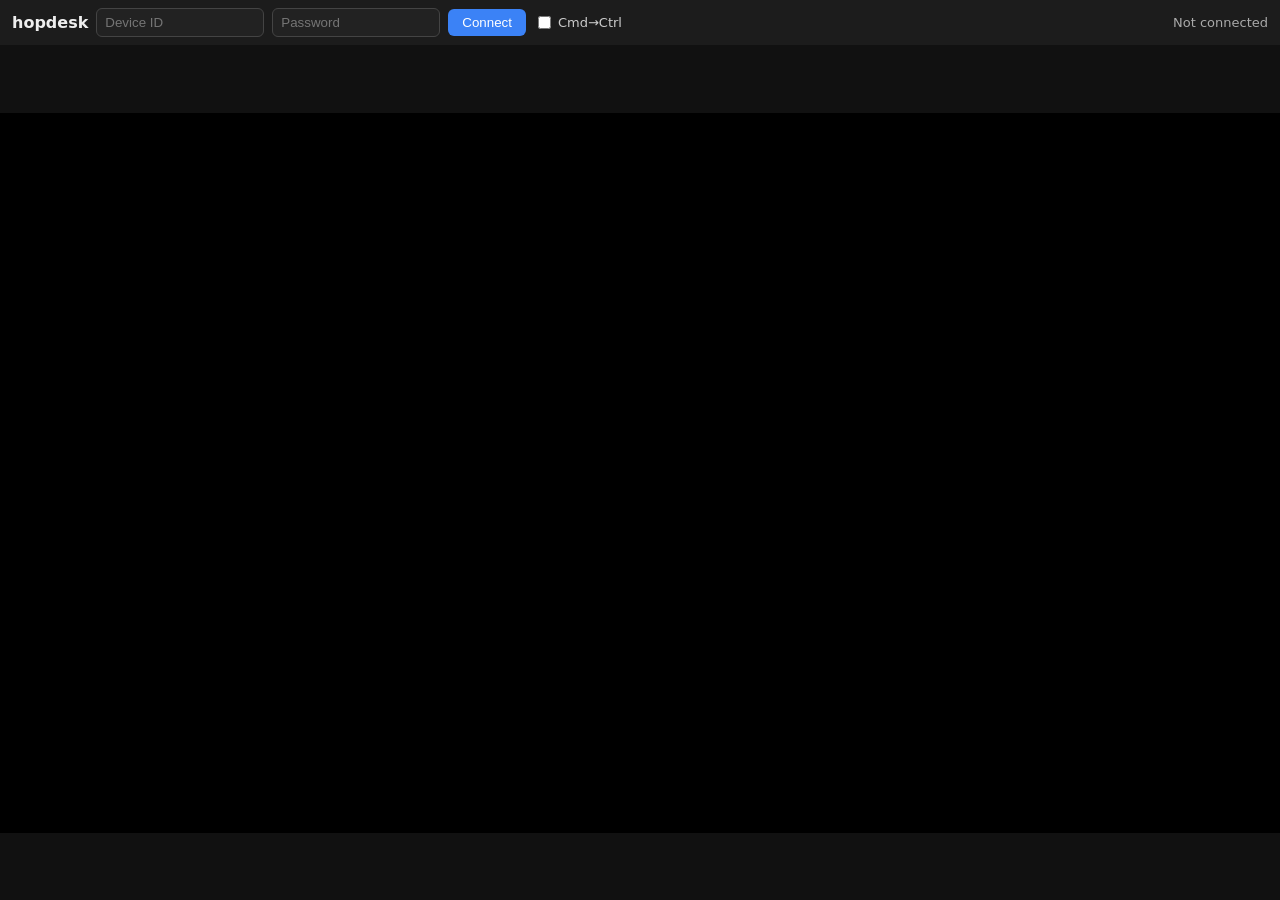
==== cmd/server/web/index.html @ a6899d73 "hopdesk: first version (agent, signaling server, browser viewer)" ====
<!DOCTYPE html>
<html lang="en">
<head>
<meta charset="utf-8">
<meta name="viewport" content="width=device-width, initial-scale=1">
<title>hopdesk</title>
<style>
  :root { color-scheme: light dark; font-family: system-ui, sans-serif; }
  body { margin: 0; display: flex; flex-direction: column; height: 100vh; background: #111; color: #eee; }
  header { display: flex; gap: 8px; align-items: center; padding: 8px 12px; background: #1c1c1c; flex-wrap: wrap; }
  header input[type=text], header input[type=password] { padding: 6px 8px; border-radius: 6px; border: 1px solid #444; background: #222; color: #eee; width: 150px; }
  button { padding: 6px 14px; border-radius: 6px; border: 0; background: #3b82f6; color: white; cursor: pointer; }
  button.secondary { background: #444; }
  #status { margin-left: auto; font-size: 13px; color: #aaa; }
  label { font-size: 13px; color: #ccc; display: flex; gap: 4px; align-items: center; }
  main { flex: 1; display: flex; align-items: center; justify-content: center; overflow: hidden; }
  canvas { max-width: 100%; max-height: 100%; background: #000; outline: none; cursor: default; }
  canvas:focus { box-shadow: 0 0 0 2px #3b82f6; }
</style>
</head>
<body>
<header>
  <strong>hopdesk</strong>
  <input id="id" type="text" placeholder="Device ID" autocomplete="off">
  <input id="pw" type="password" placeholder="Password" autocomplete="off">
  <button id="connect">Connect</button>
  <button id="disconnect" class="secondary" hidden>Disconnect</button>
  <label title="Send Ctrl when you press Cmd (useful when a Mac controls a Windows PC)">
    <input id="swap" type="checkbox"> Cmd&rarr;Ctrl
  </label>
  <span id="status">Not connected</span>
</header>
<main><canvas id="screen" tabindex="0" width="1280" height="720"></canvas></main>

<script>
const $ = (id) => document.getElementById(id);
const canvas = $('screen');
const ctx = canvas.getContext('2d');
let pc = null, framesDc = null, inputDc = null;
let frames = new Map(), lastDrawn = -1;
const pressed = new Set();

function setStatus(t) { $('status').textContent = t; }

function waitIce(pc) {
  return new Promise((resolve) => {
    if (pc.iceGatheringState === 'complete') return resolve();
    const done = () => { if (pc.iceGatheringState === 'complete') { pc.removeEventListener('icegatheringstatechange', done); resolve(); } };
    pc.addEventListener('icegatheringstatechange', done);
    setTimeout(resolve, 5000); // don't wait forever for slow candidates
  });
}

async function connect() {
  const id = $('id').value.trim(), password = $('pw').value;
  if (!id || !password) { setStatus('Enter the device ID and password'); return; }
  disconnect();
  setStatus('Connecting…');
  const cfg = await fetch('config').then((r) => r.json());
  pc = new RTCPeerConnection({ iceServers: cfg.iceServers || [] });
  framesDc = pc.createDataChannel('frames', { ordered: true });
  framesDc.binaryType = 'arraybuffer';
  inputDc = pc.createDataChannel('input', { ordered: true });
  framesDc.onmessage = (e) => onChunk(e.data);
  inputDc.onopen = () => inputDc.send(JSON.stringify({ t: 'auth', password }));
  inputDc.onmessage = (e) => {
    const m = JSON.parse(e.data);
    if (m.t === 'auth') {
      if (m.ok) { setStatus('Connected to ' + id); canvas.focus(); }
      else { setStatus(m.locked ? 'Too many wrong passwords. Wait a minute.' : 'Wrong password'); disconnect(true); }
    }
  };
  pc.onconnectionstatechange = () => {
    const s = pc && pc.connectionState;
    if (s === 'failed') { setStatus('Connection failed (a TURN server may be needed)'); disconnect(true); }
    if (s === 'disconnected' || s === 'closed') { setStatus('Disconnected'); }
  };

  await pc.setLocalDescription(await pc.createOffer());
  await waitIce(pc);

  const base = location.pathname.replace(/[^/]*$/, '');
  const ws = new WebSocket((location.protocol === 'https:' ? 'wss://' : 'ws://') + location.host + base + 'ws');
  ws.onopen = () => ws.send(JSON.stringify({ type: 'offer', id, sdp: pc.localDescription.sdp }));
  ws.onmessage = async (ev) => {
    const m = JSON.parse(ev.data);
    if (m.type === 'answer') {
      await pc.setRemoteDescription({ type: 'answer', sdp: m.sdp });
      setStatus('Checking password…');
    } else if (m.type === 'error') {
      setStatus('Error: ' + m.message);
      disconnect(true);
    }
    ws.close();
  };
  ws.onerror = () => setStatus('Could not reach the server');
  $('connect').hidden = true; $('disconnect').hidden = false;
}

function disconnect(keepStatus) {
  releaseKeys();
  if (pc) { pc.close(); pc = null; }
  framesDc = inputDc = null; frames.clear(); lastDrawn = -1;
  $('connect').hidden = false; $('disconnect').hidden = true;
  if (!keepStatus) setStatus('Not connected');
}

// Frames arrive as JPEG chunks: [u32 frameId][u16 index][u16 count][bytes]
function onChunk(buf) {
  const dv = new DataView(buf);
  const fid = dv.getUint32(0), idx = dv.getUint16(4), count = dv.getUint16(6);
  let f = frames.get(fid);
  if (!f) { f = { parts: new Array(count), got: 0 }; frames.set(fid, f); }
  if (!f.parts[idx]) { f.parts[idx] = buf.slice(8); f.got++; }
  if (f.got === count) {
    frames.delete(fid);
    for (const k of frames.keys()) if (k < fid) frames.delete(k);
    createImageBitmap(new Blob(f.parts, { type: 'image/jpeg' })).then((bmp) => {
      if (fid < lastDrawn) return;
      lastDrawn = fid;
      if (canvas.width !== bmp.width || canvas.height !== bmp.height) { canvas.width = bmp.width; canvas.height = bmp.height; }
      ctx.drawImage(bmp, 0, 0);
      bmp.close();
    }).catch(() => {});
  }
}

function send(obj) { if (inputDc && inputDc.readyState === 'open') inputDc.send(JSON.stringify(obj)); }
function norm(e) {
  const r = canvas.getBoundingClientRect();
  return { x: Math.min(1, Math.max(0, (e.clientX - r.left) / r.width)), y: Math.min(1, Math.max(0, (e.clientY - r.top) / r.height)) };
}

// Mouse
let pendingMove = null, wheelX = 0, wheelY = 0, rafQueued = false;
function flush() {
  rafQueued = false;
  if (pendingMove) { send({ t: 'move', ...pendingMove }); pendingMove = null; }
  if (wheelX || wheelY) { send({ t: 'wheel', dx: Math.round(wheelX), dy: Math.round(wheelY) }); wheelX = wheelY = 0; }
}
function queue() { if (!rafQueued) { rafQueued = true; requestAnimationFrame(flush); } }
canvas.addEventListener('mousemove', (e) => { pendingMove = norm(e); queue(); });
canvas.addEventListener('mousedown', (e) => { canvas.focus(); flush(); send({ t: 'down', b: e.button, n: e.detail, ...norm(e) }); e.preventDefault(); });
canvas.addEventListener('mouseup', (e) => { flush(); send({ t: 'up', b: e.button, n: e.detail, ...norm(e) }); e.preventDefault(); });
canvas.addEventListener('contextmenu', (e) => e.preventDefault());
canvas.addEventListener('wheel', (e) => {
  const k = e.deltaMode === 1 ? 16 : e.deltaMode === 2 ? 400 : 1;
  wheelX += e.deltaX * k; wheelY += e.deltaY * k; queue(); e.preventDefault();
}, { passive: false });

// Keyboard
function mapCode(code) {
  if ($('swap').checked) {
    if (code === 'MetaLeft') return 'ControlLeft';
    if (code === 'MetaRight') return 'ControlRight';
  }
  return code;
}
function keyEvent(e, down) {
  if (e.isComposing) return;
  e.preventDefault();
  const code = mapCode(e.code);
  if (down) pressed.add(code); else pressed.delete(code);
  send({ t: 'key', code, key: e.key, down });
}
function releaseKeys() { for (const code of pressed) send({ t: 'key', code, key: '', down: false }); pressed.clear(); }
canvas.addEventListener('keydown', (e) => keyEvent(e, true));
canvas.addEventListener('keyup', (e) => keyEvent(e, false));
canvas.addEventListener('blur', releaseKeys);

$('connect').onclick = () => connect().catch((err) => { setStatus('Error: ' + err.message); disconnect(true); });
$('disconnect').onclick = () => disconnect();
$('pw').addEventListener('keydown', (e) => { if (e.key === 'Enter') $('connect').click(); });
</script>
</body>
</html>
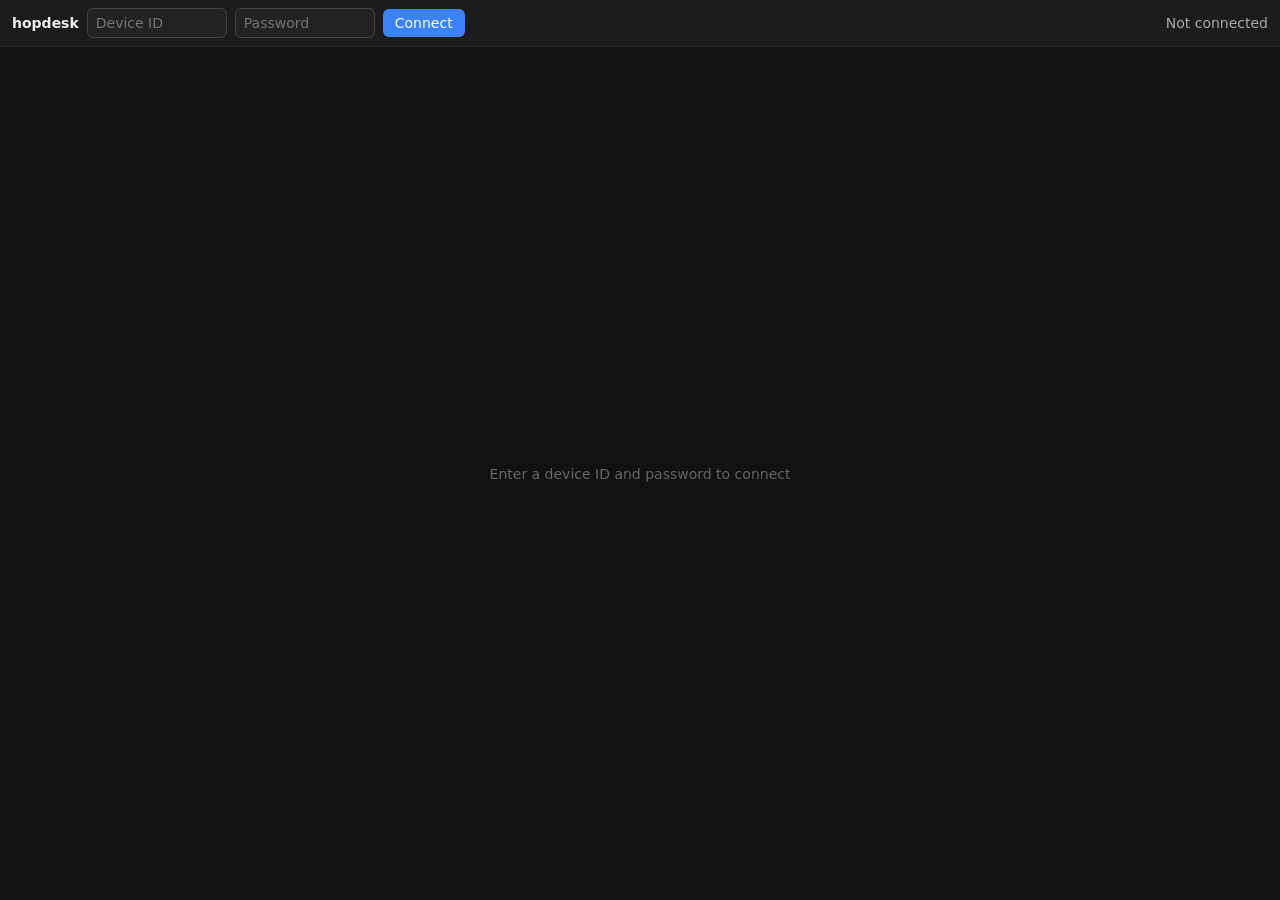
==== commit 22f0cf8f: "Add H.264 video, display/quality controls, clipboard sync, file transfer" ====
--- a/cmd/server/web/index.html
+++ b/cmd/server/web/index.html
@@ -5,75 +5,154 @@
 <meta name="viewport" content="width=device-width, initial-scale=1">
 <title>hopdesk</title>
 <style>
-  :root { color-scheme: light dark; font-family: system-ui, sans-serif; }
+  :root { color-scheme: dark; font-family: system-ui, sans-serif; font-size: 14px; }
+  * { box-sizing: border-box; }
   body { margin: 0; display: flex; flex-direction: column; height: 100vh; background: #111; color: #eee; }
-  header { display: flex; gap: 8px; align-items: center; padding: 8px 12px; background: #1c1c1c; flex-wrap: wrap; }
-  header input[type=text], header input[type=password] { padding: 6px 8px; border-radius: 6px; border: 1px solid #444; background: #222; color: #eee; width: 150px; }
-  button { padding: 6px 14px; border-radius: 6px; border: 0; background: #3b82f6; color: white; cursor: pointer; }
-  button.secondary { background: #444; }
-  #status { margin-left: auto; font-size: 13px; color: #aaa; }
-  label { font-size: 13px; color: #ccc; display: flex; gap: 4px; align-items: center; }
-  main { flex: 1; display: flex; align-items: center; justify-content: center; overflow: hidden; }
-  canvas { max-width: 100%; max-height: 100%; background: #000; outline: none; cursor: default; }
-  canvas:focus { box-shadow: 0 0 0 2px #3b82f6; }
+  header { display: flex; gap: 8px; align-items: center; padding: 8px 12px; background: #1c1c1c; flex-wrap: wrap; border-bottom: 1px solid #2a2a2a; }
+  input[type=text], input[type=password], select { padding: 6px 8px; border-radius: 6px; border: 1px solid #444; background: #222; color: #eee; font: inherit; }
+  input[type=text], input[type=password] { width: 140px; }
+  button { padding: 6px 12px; border-radius: 6px; border: 0; background: #3b82f6; color: white; cursor: pointer; font: inherit; }
+  button.secondary { background: #3a3a3a; }
+  button:disabled { opacity: .5; cursor: default; }
+  label { color: #ccc; display: flex; gap: 4px; align-items: center; }
+  .group { display: flex; gap: 8px; align-items: center; }
+  #status { margin-left: auto; color: #aaa; }
+  .wrap { flex: 1; display: flex; min-height: 0; }
+  #surface { flex: 1; display: flex; align-items: center; justify-content: center; overflow: hidden; outline: none; position: relative; }
+  #surface:focus-visible { box-shadow: inset 0 0 0 2px #3b82f6; }
+  #surface.drop { box-shadow: inset 0 0 0 3px #22c55e; }
+  #surface video, #surface canvas { max-width: 100%; max-height: 100%; background: #000; display: block; }
+  #hint { position: absolute; color: #666; pointer-events: none; }
+  aside { width: 340px; background: #181818; border-left: 1px solid #2a2a2a; display: flex; flex-direction: column; min-height: 0; }
+  aside h3 { margin: 0; padding: 10px 12px 6px; font-size: 13px; color: #aaa; font-weight: 600; text-transform: uppercase; letter-spacing: .04em; }
+  .pathbar { display: flex; gap: 6px; padding: 0 12px 8px; align-items: center; }
+  #path { flex: 1; overflow: hidden; text-overflow: ellipsis; white-space: nowrap; color: #ccc; direction: rtl; text-align: left; }
+  #list { flex: 1; overflow: auto; border-top: 1px solid #2a2a2a; }
+  .row { display: flex; gap: 8px; padding: 6px 12px; cursor: pointer; align-items: center; }
+  .row:hover { background: #242424; }
+  .row .name { flex: 1; overflow: hidden; text-overflow: ellipsis; white-space: nowrap; }
+  .row .size { color: #888; font-size: 12px; }
+  .note { padding: 8px 12px; color: #888; }
+  #transfers { border-top: 1px solid #2a2a2a; max-height: 35%; overflow: auto; }
+  .xfer { padding: 6px 12px; border-bottom: 1px solid #222; }
+  .xfer .top { display: flex; justify-content: space-between; gap: 8px; }
+  .xfer .top span:first-child { overflow: hidden; text-overflow: ellipsis; white-space: nowrap; }
+  .xfer progress { width: 100%; height: 6px; }
+  .xfer .msg { color: #888; font-size: 12px; overflow-wrap: anywhere; }
+  .xfer.err .msg { color: #f87171; }
+  .actions { display: flex; gap: 8px; padding: 10px 12px; border-top: 1px solid #2a2a2a; }
+  #toast { position: fixed; bottom: 16px; left: 50%; transform: translateX(-50%); background: #262626; border: 1px solid #3a3a3a; padding: 8px 12px; border-radius: 8px; display: flex; gap: 10px; align-items: center; box-shadow: 0 4px 16px rgba(0,0,0,.5); }
+  [hidden] { display: none !important; }
 </style>
 </head>
 <body>
 <header>
   <strong>hopdesk</strong>
-  <input id="id" type="text" placeholder="Device ID" autocomplete="off">
-  <input id="pw" type="password" placeholder="Password" autocomplete="off">
-  <button id="connect">Connect</button>
-  <button id="disconnect" class="secondary" hidden>Disconnect</button>
-  <label title="Send Ctrl when you press Cmd (useful when a Mac controls a Windows PC)">
-    <input id="swap" type="checkbox"> Cmd&rarr;Ctrl
-  </label>
+  <div class="group" id="login">
+    <input id="id" type="text" placeholder="Device ID" autocomplete="off">
+    <input id="pw" type="password" placeholder="Password" autocomplete="off">
+    <button id="connect">Connect</button>
+  </div>
+  <div class="group" id="controls" hidden>
+    <select id="display" title="Display"></select>
+    <select id="quality" title="Quality">
+      <option value="low">Low quality</option>
+      <option value="medium">Medium quality</option>
+      <option value="high">High quality</option>
+    </select>
+    <select id="fps" title="Frames per second">
+      <option value="5">5 fps</option><option value="10">10 fps</option><option value="15">15 fps</option>
+      <option value="20">20 fps</option><option value="30">30 fps</option>
+    </select>
+    <label title="Send Ctrl when you press Cmd (for a Mac controlling a Windows PC)"><input id="swap" type="checkbox"> Cmd&rarr;Ctrl</label>
+    <button id="filesBtn" class="secondary">Files</button>
+    <button id="disconnect" class="secondary">Disconnect</button>
+  </div>
   <span id="status">Not connected</span>
 </header>
-<main><canvas id="screen" tabindex="0" width="1280" height="720"></canvas></main>
+<div class="wrap">
+  <div id="surface" tabindex="0">
+    <video id="video" autoplay muted playsinline hidden></video>
+    <canvas id="canvas" width="1280" height="720" hidden></canvas>
+    <div id="hint">Enter a device ID and password to connect</div>
+  </div>
+  <aside id="files" hidden>
+    <h3>Remote files</h3>
+    <div class="pathbar">
+      <button id="up" class="secondary" title="Up one folder">&uarr;</button>
+      <button id="home" class="secondary" title="Home folder">&#8962;</button>
+      <span id="path"></span>
+    </div>
+    <div id="list"></div>
+    <div class="actions">
+      <button id="uploadBtn">Send files&hellip;</button>
+      <input id="uploadInput" type="file" multiple hidden>
+      <span class="note" style="padding:6px 0">or drop files on the screen</span>
+    </div>
+    <div id="transfers"></div>
+  </aside>
+</div>
+<div id="toast" hidden><span id="toastText"></span><button id="toastBtn" hidden></button></div>
 
 <script>
 const $ = (id) => document.getElementById(id);
-const canvas = $('screen');
-const ctx = canvas.getContext('2d');
-let pc = null, framesDc = null, inputDc = null;
+const surface = $('surface'), video = $('video'), canvas = $('canvas');
+const ctx2d = canvas.getContext('2d');
+let pc = null, framesDc = null, ctrl = null, mode = 'jpeg', connected = false;
 let frames = new Map(), lastDrawn = -1;
 const pressed = new Set();
+let remoteHome = '', cwd = '', parentDir = '', sep = '/', lsReq = 0;
 
 function setStatus(t) { $('status').textContent = t; }
+function send(obj) { if (ctrl && ctrl.readyState === 'open') ctrl.send(JSON.stringify(obj)); }
+function active() { return mode === 'h264' ? video : canvas; }
+function fmtSize(n) { if (n < 1024) return n + ' B'; const u = ['KB','MB','GB','TB']; let i = -1; do { n /= 1024; i++; } while (n >= 1024 && i < 3); return n.toFixed(n < 10 ? 1 : 0) + ' ' + u[i]; }
+
+let toastTimer = null;
+function toast(text, btnText, onBtn, ms = 4000) {
+  $('toastText').textContent = text;
+  const b = $('toastBtn');
+  b.hidden = !btnText;
+  if (btnText) { b.textContent = btnText; b.onclick = () => { onBtn(); $('toast').hidden = true; }; }
+  $('toast').hidden = false;
+  clearTimeout(toastTimer);
+  toastTimer = setTimeout(() => { $('toast').hidden = true; }, ms);
+}
 
 function waitIce(pc) {
   return new Promise((resolve) => {
     if (pc.iceGatheringState === 'complete') return resolve();
     const done = () => { if (pc.iceGatheringState === 'complete') { pc.removeEventListener('icegatheringstatechange', done); resolve(); } };
     pc.addEventListener('icegatheringstatechange', done);
-    setTimeout(resolve, 5000); // don't wait forever for slow candidates
+    setTimeout(resolve, 5000);
   });
 }
 
+// ---------- connect ----------
 async function connect() {
   const id = $('id').value.trim(), password = $('pw').value;
   if (!id || !password) { setStatus('Enter the device ID and password'); return; }
-  disconnect();
+  disconnect(true);
   setStatus('Connecting…');
   const cfg = await fetch('config').then((r) => r.json());
   pc = new RTCPeerConnection({ iceServers: cfg.iceServers || [] });
+  pc.addTransceiver('video', { direction: 'recvonly' });
+  pc.ontrack = (e) => {
+    video.srcObject = e.streams[0] || new MediaStream([e.track]);
+    try { e.receiver.playoutDelayHint = 0; } catch (_) {}
+    try { e.receiver.jitterBufferTarget = 0; } catch (_) {}
+  };
   framesDc = pc.createDataChannel('frames', { ordered: true });
   framesDc.binaryType = 'arraybuffer';
-  inputDc = pc.createDataChannel('input', { ordered: true });
   framesDc.onmessage = (e) => onChunk(e.data);
-  inputDc.onopen = () => inputDc.send(JSON.stringify({ t: 'auth', password }));
-  inputDc.onmessage = (e) => {
-    const m = JSON.parse(e.data);
-    if (m.t === 'auth') {
-      if (m.ok) { setStatus('Connected to ' + id); canvas.focus(); }
-      else { setStatus(m.locked ? 'Too many wrong passwords. Wait a minute.' : 'Wrong password'); disconnect(true); }
-    }
-  };
+  ctrl = pc.createDataChannel('input', { ordered: true });
+  ctrl.onopen = () => send({ t: 'auth', password });
+  ctrl.onmessage = (e) => onCtrl(JSON.parse(e.data));
   pc.onconnectionstatechange = () => {
     const s = pc && pc.connectionState;
-    if (s === 'failed') { setStatus('Connection failed (a TURN server may be needed)'); disconnect(true); }
-    if (s === 'disconnected' || s === 'closed') { setStatus('Disconnected'); }
+    if (s === 'failed') { setStatus('Connection failed (a TURN relay may be needed)'); disconnect(true); }
+    else if (s === 'disconnected') setStatus('Connection interrupted…');
+    else if (s === 'connected' && connected) setStatus('Connected to ' + id);
   };
 
   await pc.setLocalDescription(await pc.createOffer());
@@ -84,54 +163,91 @@
   ws.onopen = () => ws.send(JSON.stringify({ type: 'offer', id, sdp: pc.localDescription.sdp }));
   ws.onmessage = async (ev) => {
     const m = JSON.parse(ev.data);
-    if (m.type === 'answer') {
-      await pc.setRemoteDescription({ type: 'answer', sdp: m.sdp });
-      setStatus('Checking password…');
-    } else if (m.type === 'error') {
-      setStatus('Error: ' + m.message);
-      disconnect(true);
-    }
     ws.close();
+    if (!pc) return;
+    if (m.type === 'answer') { await pc.setRemoteDescription({ type: 'answer', sdp: m.sdp }); setStatus('Checking password…'); }
+    else { setStatus('Error: ' + m.message); disconnect(true); }
   };
   ws.onerror = () => setStatus('Could not reach the server');
-  $('connect').hidden = true; $('disconnect').hidden = false;
 }
 
 function disconnect(keepStatus) {
   releaseKeys();
-  if (pc) { pc.close(); pc = null; }
-  framesDc = inputDc = null; frames.clear(); lastDrawn = -1;
-  $('connect').hidden = false; $('disconnect').hidden = true;
+  if (pc) pc.close();
+  pc = framesDc = ctrl = null; connected = false; helloSeen = false;
+  cwd = ''; $('list').innerHTML = ''; $('transfers').innerHTML = '';
+  frames.clear(); lastDrawn = -1;
+  video.srcObject = null; video.hidden = true; canvas.hidden = true;
+  $('hint').hidden = false; $('hint').textContent = 'Enter a device ID and password to connect';
+  $('login').hidden = false; $('controls').hidden = true; $('files').hidden = true;
   if (!keepStatus) setStatus('Not connected');
 }
 
-// Frames arrive as JPEG chunks: [u32 frameId][u16 index][u16 count][bytes]
+// ---------- control channel ----------
+function onCtrl(m) {
+  switch (m.t) {
+    case 'auth':
+      if (!m.ok) { setStatus(m.locked ? 'Too many wrong passwords. Wait a minute.' : 'Wrong password'); disconnect(true); return; }
+      connected = true;
+      setStatus('Connected to ' + $('id').value.trim());
+      $('login').hidden = true; $('controls').hidden = false; $('hint').hidden = true;
+      surface.focus();
+      break;
+    case 'hello': onHello(m); break;
+    case 'clip': onRemoteClip(m.text); break;
+    case 'ls': onLs(m); break;
+  }
+}
+
+let helloSeen = false;
+function onHello(m) {
+  mode = m.mode;
+  video.hidden = mode !== 'h264';
+  canvas.hidden = mode === 'h264';
+  const sel = $('display');
+  sel.innerHTML = '';
+  m.displays.forEach((d, i) => sel.add(new Option(`Display ${i + 1} (${d.w}×${d.h})`, i)));
+  sel.hidden = m.displays.length < 2;
+  sel.value = m.settings.display;
+  $('quality').value = m.settings.quality;
+  $('fps').value = m.settings.fps;
+  remoteHome = m.home;
+  if (!helloSeen) {
+    helloSeen = true;
+    if (m.os === 'windows' && /Mac/.test(navigator.platform)) $('swap').checked = true;
+  }
+  $('controls').title = mode === 'h264' ? 'H.264 video' : 'JPEG frames (install ffmpeg on the remote for smoother video)';
+}
+function sendSettings() {
+  send({ t: 'settings', display: +$('display').value, quality: $('quality').value, fps: +$('fps').value });
+  surface.focus();
+}
+['display', 'quality', 'fps'].forEach((id) => $(id).addEventListener('change', sendSettings));
+
+// ---------- JPEG frames: [u32 frameId][u16 index][u16 count][bytes] ----------
 function onChunk(buf) {
   const dv = new DataView(buf);
   const fid = dv.getUint32(0), idx = dv.getUint16(4), count = dv.getUint16(6);
   let f = frames.get(fid);
   if (!f) { f = { parts: new Array(count), got: 0 }; frames.set(fid, f); }
   if (!f.parts[idx]) { f.parts[idx] = buf.slice(8); f.got++; }
-  if (f.got === count) {
-    frames.delete(fid);
-    for (const k of frames.keys()) if (k < fid) frames.delete(k);
-    createImageBitmap(new Blob(f.parts, { type: 'image/jpeg' })).then((bmp) => {
-      if (fid < lastDrawn) return;
-      lastDrawn = fid;
-      if (canvas.width !== bmp.width || canvas.height !== bmp.height) { canvas.width = bmp.width; canvas.height = bmp.height; }
-      ctx.drawImage(bmp, 0, 0);
-      bmp.close();
-    }).catch(() => {});
-  }
-}
-
-function send(obj) { if (inputDc && inputDc.readyState === 'open') inputDc.send(JSON.stringify(obj)); }
+  if (f.got !== count) return;
+  frames.delete(fid);
+  for (const k of frames.keys()) if (k < fid) frames.delete(k);
+  createImageBitmap(new Blob(f.parts, { type: 'image/jpeg' })).then((bmp) => {
+    if (fid < lastDrawn) return;
+    lastDrawn = fid;
+    if (canvas.width !== bmp.width || canvas.height !== bmp.height) { canvas.width = bmp.width; canvas.height = bmp.height; }
+    ctx2d.drawImage(bmp, 0, 0);
+    bmp.close();
+  }).catch(() => {});
+}
+
+// ---------- mouse ----------
 function norm(e) {
-  const r = canvas.getBoundingClientRect();
+  const r = active().getBoundingClientRect();
   return { x: Math.min(1, Math.max(0, (e.clientX - r.left) / r.width)), y: Math.min(1, Math.max(0, (e.clientY - r.top) / r.height)) };
 }
-
-// Mouse
 let pendingMove = null, wheelX = 0, wheelY = 0, rafQueued = false;
 function flush() {
   rafQueued = false;
@@ -139,16 +255,17 @@
   if (wheelX || wheelY) { send({ t: 'wheel', dx: Math.round(wheelX), dy: Math.round(wheelY) }); wheelX = wheelY = 0; }
 }
 function queue() { if (!rafQueued) { rafQueued = true; requestAnimationFrame(flush); } }
-canvas.addEventListener('mousemove', (e) => { pendingMove = norm(e); queue(); });
-canvas.addEventListener('mousedown', (e) => { canvas.focus(); flush(); send({ t: 'down', b: e.button, n: e.detail, ...norm(e) }); e.preventDefault(); });
-canvas.addEventListener('mouseup', (e) => { flush(); send({ t: 'up', b: e.button, n: e.detail, ...norm(e) }); e.preventDefault(); });
-canvas.addEventListener('contextmenu', (e) => e.preventDefault());
-canvas.addEventListener('wheel', (e) => {
+surface.addEventListener('mousemove', (e) => { if (connected) { pendingMove = norm(e); queue(); } });
+surface.addEventListener('mousedown', (e) => { surface.focus(); if (!connected) return; flush(); send({ t: 'down', b: e.button, n: e.detail, ...norm(e) }); e.preventDefault(); });
+surface.addEventListener('mouseup', (e) => { if (!connected) return; flush(); send({ t: 'up', b: e.button, n: e.detail, ...norm(e) }); e.preventDefault(); });
+surface.addEventListener('contextmenu', (e) => e.preventDefault());
+surface.addEventListener('wheel', (e) => {
+  if (!connected) return;
   const k = e.deltaMode === 1 ? 16 : e.deltaMode === 2 ? 400 : 1;
   wheelX += e.deltaX * k; wheelY += e.deltaY * k; queue(); e.preventDefault();
 }, { passive: false });
 
-// Keyboard
+// ---------- keyboard ----------
 function mapCode(code) {
   if ($('swap').checked) {
     if (code === 'MetaLeft') return 'ControlLeft';
@@ -156,17 +273,160 @@
   }
   return code;
 }
+let pendingPaste = null;
+function sendPendingPaste() {
+  if (!pendingPaste) return;
+  const p = pendingPaste; pendingPaste = null;
+  send({ t: 'key', code: p.code, key: p.key, down: true });
+}
 function keyEvent(e, down) {
-  if (e.isComposing) return;
+  if (!connected || e.isComposing) return;
+  const code = mapCode(e.code);
+  if (down && code === 'KeyV' && (e.metaKey || e.ctrlKey)) {
+    // Let the browser fire 'paste' so the local clipboard is sent over first.
+    pendingPaste = { code, key: e.key };
+    pressed.add(code);
+    setTimeout(sendPendingPaste, 150);
+    return;
+  }
   e.preventDefault();
-  const code = mapCode(e.code);
   if (down) pressed.add(code); else pressed.delete(code);
   send({ t: 'key', code, key: e.key, down });
 }
 function releaseKeys() { for (const code of pressed) send({ t: 'key', code, key: '', down: false }); pressed.clear(); }
-canvas.addEventListener('keydown', (e) => keyEvent(e, true));
-canvas.addEventListener('keyup', (e) => keyEvent(e, false));
-canvas.addEventListener('blur', releaseKeys);
+surface.addEventListener('keydown', (e) => keyEvent(e, true));
+surface.addEventListener('keyup', (e) => keyEvent(e, false));
+surface.addEventListener('blur', releaseKeys);
+
+// ---------- clipboard ----------
+document.addEventListener('paste', (e) => {
+  if (!connected || document.activeElement !== surface) return;
+  e.preventDefault();
+  const text = e.clipboardData.getData('text/plain');
+  if (text && text.length <= 60000) send({ t: 'clip', text });
+  sendPendingPaste(); // ordered channel: the agent sets the clipboard before the key arrives
+});
+let remoteClip = '';
+function onRemoteClip(text) {
+  remoteClip = text;
+  if (navigator.clipboard && window.isSecureContext && document.hasFocus()) {
+    navigator.clipboard.writeText(text).then(() => toast('Copied from remote computer'), () => offerCopy());
+  } else offerCopy();
+}
+function offerCopy() { toast('Remote clipboard changed', 'Copy here', () => copyText(remoteClip), 8000); }
+function copyText(t) {
+  const ta = document.createElement('textarea');
+  ta.value = t; ta.style.position = 'fixed'; ta.style.opacity = '0';
+  document.body.appendChild(ta); ta.select(); document.execCommand('copy'); ta.remove();
+  surface.focus(); toast('Copied');
+}
+
+// ---------- remote file browser ----------
+function joinPath(dir, name) { return dir.endsWith(sep) ? dir + name : dir + sep + name; }
+function ls(path) { $('list').innerHTML = '<div class="note">Loading…</div>'; send({ t: 'ls', path, req: ++lsReq }); }
+function onLs(m) {
+  if (m.req !== lsReq) return;
+  const list = $('list');
+  list.innerHTML = '';
+  if (m.error) { list.innerHTML = '<div class="note"></div>'; list.firstChild.textContent = m.error; return; }
+  cwd = m.path; parentDir = m.parent; sep = m.sep;
+  $('path').textContent = cwd; $('path').title = cwd;
+  for (const e of m.entries) {
+    const row = document.createElement('div');
+    row.className = 'row';
+    row.innerHTML = '<span></span><span class="name"></span><span class="size"></span>';
+    row.children[0].textContent = e.dir ? '📁' : '📄';
+    row.children[1].textContent = e.name;
+    row.children[2].textContent = e.dir ? '' : fmtSize(e.size);
+    row.title = e.dir ? 'Open folder' : 'Download to this computer';
+    row.onclick = () => e.dir ? ls(joinPath(cwd, e.name)) : download(joinPath(cwd, e.name), e.name);
+    list.appendChild(row);
+  }
+  if (!m.entries.length) list.innerHTML = '<div class="note">Empty folder</div>';
+  if (m.truncated) { const n = document.createElement('div'); n.className = 'note'; n.textContent = 'Only the first items are shown.'; list.appendChild(n); }
+}
+$('filesBtn').onclick = () => { const f = $('files'); f.hidden = !f.hidden; if (!f.hidden && !cwd) ls(''); };
+$('up').onclick = () => ls(parentDir || cwd);
+$('home').onclick = () => ls(remoteHome);
+
+// ---------- transfers ----------
+function addTransfer(label, size) {
+  const el = document.createElement('div');
+  el.className = 'xfer';
+  el.innerHTML = '<div class="top"><span></span><span class="pct"></span></div><progress max="1" value="0"></progress><div class="msg"></div>';
+  el.querySelector('.top span').textContent = label;
+  $('transfers').prepend(el);
+  const bar = el.querySelector('progress'), pct = el.querySelector('.pct'), msg = el.querySelector('.msg');
+  let total = size;
+  return {
+    setSize(n) { total = n; },
+    progress(n) { if (total) { bar.value = n / total; pct.textContent = Math.floor(100 * n / total) + '%'; } else pct.textContent = fmtSize(n); },
+    done(t) { bar.value = 1; pct.textContent = '✓'; msg.textContent = t; },
+    fail(t) { el.classList.add('err'); pct.textContent = '✕'; msg.textContent = t; },
+  };
+}
+
+function upload(file) {
+  if (!pc || !connected) return;
+  $('files').hidden = false;
+  const row = addTransfer('↑ ' + file.name, file.size);
+  const dc = pc.createDataChannel('upload', { ordered: true });
+  dc.bufferedAmountLowThreshold = 256 * 1024;
+  dc.onopen = async () => {
+    dc.send(JSON.stringify({ t: 'meta', name: file.name, size: file.size }));
+    const CH = 16000;
+    let off = 0;
+    while (off < file.size) {
+      if (dc.readyState !== 'open') return;
+      if (dc.bufferedAmount > 1024 * 1024) { await new Promise((r) => dc.addEventListener('bufferedamountlow', r, { once: true })); continue; }
+      const buf = await file.slice(off, off + CH).arrayBuffer();
+      dc.send(buf);
+      off += buf.byteLength;
+      row.progress(off);
+    }
+    dc.send(JSON.stringify({ t: 'end' }));
+  };
+  dc.onmessage = (e) => {
+    const m = JSON.parse(e.data);
+    if (m.t === 'ok') { row.done('Saved to ' + m.path); if (!$('files').hidden && cwd) ls(cwd); }
+    else row.fail(m.message || 'failed');
+    dc.close();
+  };
+  dc.onclose = () => {};
+}
+
+function download(path, name) {
+  const row = addTransfer('↓ ' + name, 0);
+  const dc = pc.createDataChannel('download', { ordered: true });
+  dc.binaryType = 'arraybuffer';
+  const parts = [];
+  let got = 0;
+  dc.onopen = () => dc.send(JSON.stringify({ path }));
+  dc.onmessage = (e) => {
+    if (typeof e.data !== 'string') { parts.push(e.data); got += e.data.byteLength; row.progress(got); return; }
+    const m = JSON.parse(e.data);
+    if (m.t === 'meta') { row.setSize(m.size); name = m.name; }
+    else if (m.t === 'end') {
+      const url = URL.createObjectURL(new Blob(parts));
+      const a = document.createElement('a');
+      a.href = url; a.download = name; document.body.appendChild(a); a.click(); a.remove();
+      setTimeout(() => URL.revokeObjectURL(url), 30000);
+      row.done('Downloaded');
+      dc.close();
+    } else if (m.t === 'error') { row.fail(m.message); dc.close(); }
+  };
+}
+
+$('uploadBtn').onclick = () => $('uploadInput').click();
+$('uploadInput').onchange = (e) => { for (const f of e.target.files) upload(f); e.target.value = ''; };
+surface.addEventListener('dragover', (e) => { if (connected) { e.preventDefault(); surface.classList.add('drop'); } });
+surface.addEventListener('dragleave', () => surface.classList.remove('drop'));
+surface.addEventListener('drop', (e) => {
+  surface.classList.remove('drop');
+  if (!connected) return;
+  e.preventDefault();
+  for (const f of e.dataTransfer.files) upload(f);
+});
 
 $('connect').onclick = () => connect().catch((err) => { setStatus('Error: ' + err.message); disconnect(true); });
 $('disconnect').onclick = () => disconnect();
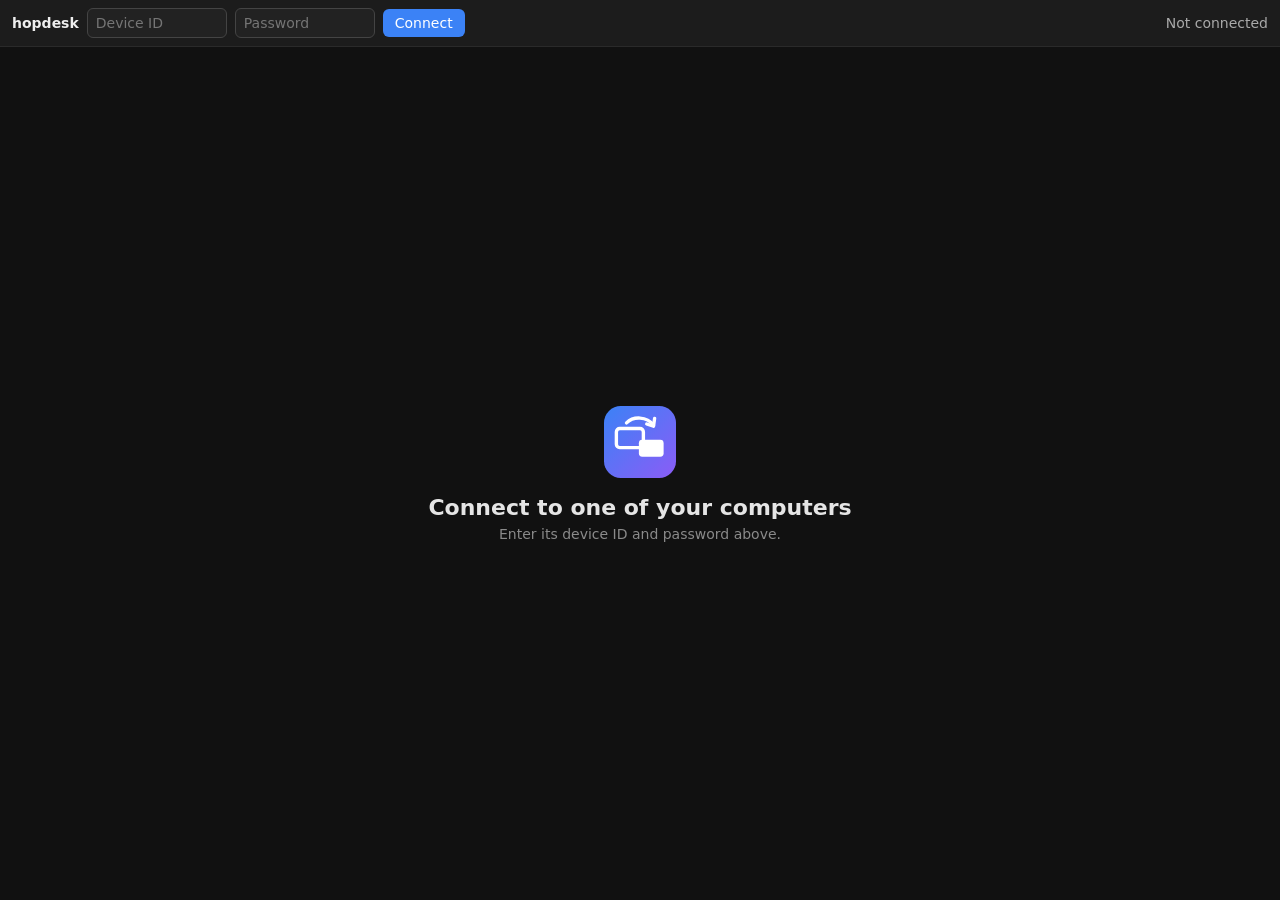
==== commit 50eadb9f: "RustDesk-style README, screenshots, e2e test, viewer scaling fix" ====
--- a/cmd/server/web/index.html
+++ b/cmd/server/web/index.html
@@ -21,8 +21,10 @@
   #surface { flex: 1; display: flex; align-items: center; justify-content: center; overflow: hidden; outline: none; position: relative; }
   #surface:focus-visible { box-shadow: inset 0 0 0 2px #3b82f6; }
   #surface.drop { box-shadow: inset 0 0 0 3px #22c55e; }
-  #surface video, #surface canvas { max-width: 100%; max-height: 100%; background: #000; display: block; }
-  #hint { position: absolute; color: #666; pointer-events: none; }
+  #surface video, #surface canvas { width: 100%; height: 100%; object-fit: contain; display: block; }
+  #hint { position: absolute; pointer-events: none; text-align: center; color: #8a8a8a; }
+  #hint svg { width: 72px; height: 72px; margin-bottom: 14px; }
+  #hint .big { font-size: 22px; color: #e5e5e5; font-weight: 600; margin-bottom: 6px; }
   aside { width: 340px; background: #181818; border-left: 1px solid #2a2a2a; display: flex; flex-direction: column; min-height: 0; }
   aside h3 { margin: 0; padding: 10px 12px 6px; font-size: 13px; color: #aaa; font-weight: 600; text-transform: uppercase; letter-spacing: .04em; }
   .pathbar { display: flex; gap: 6px; padding: 0 12px 8px; align-items: center; }
@@ -74,7 +76,13 @@
   <div id="surface" tabindex="0">
     <video id="video" autoplay muted playsinline hidden></video>
     <canvas id="canvas" width="1280" height="720" hidden></canvas>
-    <div id="hint">Enter a device ID and password to connect</div>
+    <div id="hint">
+      <svg viewBox="0 0 64 64" aria-hidden="true"><defs><linearGradient id="hg" x1="0" y1="0" x2="1" y2="1"><stop offset="0" stop-color="#3b82f6"/><stop offset="1" stop-color="#8b5cf6"/></linearGradient></defs>
+        <rect width="64" height="64" rx="15" fill="url(#hg)"/><rect x="11" y="20" width="24" height="17" rx="3" fill="none" stroke="#fff" stroke-width="3"/>
+        <rect x="31" y="30" width="22" height="15" rx="3" fill="#fff"/><path d="M20 15c6-6 18-6 24 2" fill="none" stroke="#fff" stroke-width="3" stroke-linecap="round"/><path d="M45 11l-1 7-6-2" fill="none" stroke="#fff" stroke-width="3" stroke-linecap="round" stroke-linejoin="round"/></svg>
+      <div class="big">Connect to one of your computers</div>
+      <div id="hintText">Enter its device ID and password above.</div>
+    </div>
   </div>
   <aside id="files" hidden>
     <h3>Remote files</h3>
@@ -178,7 +186,7 @@
   cwd = ''; $('list').innerHTML = ''; $('transfers').innerHTML = '';
   frames.clear(); lastDrawn = -1;
   video.srcObject = null; video.hidden = true; canvas.hidden = true;
-  $('hint').hidden = false; $('hint').textContent = 'Enter a device ID and password to connect';
+  $('hint').hidden = false;
   $('login').hidden = false; $('controls').hidden = true; $('files').hidden = true;
   if (!keepStatus) setStatus('Not connected');
 }
@@ -244,9 +252,19 @@
 }
 
 // ---------- mouse ----------
+// The picture is scaled to fit (object-fit: contain), so find where it
+// actually sits inside the element before turning the pointer into 0..1.
 function norm(e) {
-  const r = active().getBoundingClientRect();
-  return { x: Math.min(1, Math.max(0, (e.clientX - r.left) / r.width)), y: Math.min(1, Math.max(0, (e.clientY - r.top) / r.height)) };
+  const el = active(), r = el.getBoundingClientRect();
+  const iw = el === video ? video.videoWidth : canvas.width;
+  const ih = el === video ? video.videoHeight : canvas.height;
+  let left = r.left, top = r.top, w = r.width, h = r.height;
+  if (iw && ih) {
+    const s = Math.min(r.width / iw, r.height / ih);
+    w = iw * s; h = ih * s;
+    left += (r.width - w) / 2; top += (r.height - h) / 2;
+  }
+  return { x: Math.min(1, Math.max(0, (e.clientX - left) / w)), y: Math.min(1, Math.max(0, (e.clientY - top) / h)) };
 }
 let pendingMove = null, wheelX = 0, wheelY = 0, rafQueued = false;
 function flush() {
@@ -330,7 +348,7 @@
   list.innerHTML = '';
   if (m.error) { list.innerHTML = '<div class="note"></div>'; list.firstChild.textContent = m.error; return; }
   cwd = m.path; parentDir = m.parent; sep = m.sep;
-  $('path').textContent = cwd; $('path').title = cwd;
+  $('path').textContent = '\u200E' + cwd + '\u200E'; $('path').title = cwd;
   for (const e of m.entries) {
     const row = document.createElement('div');
     row.className = 'row';
